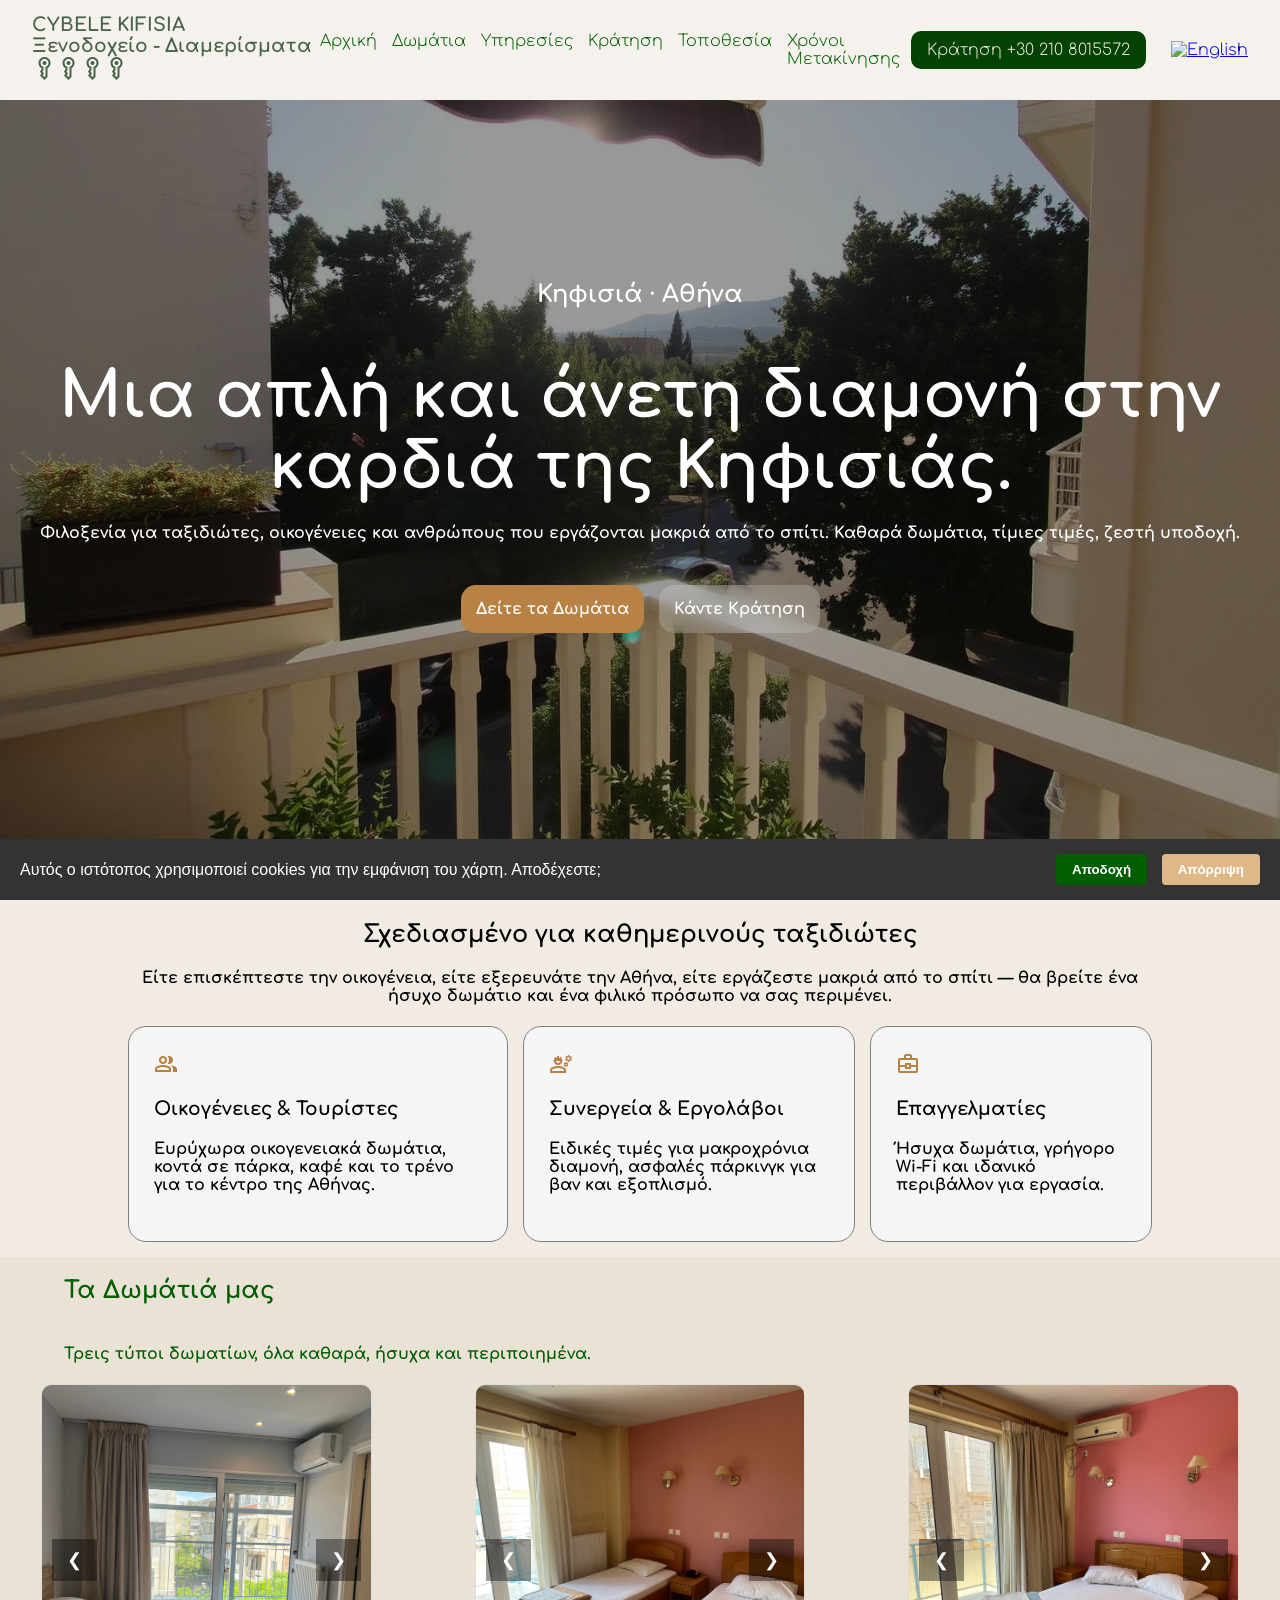
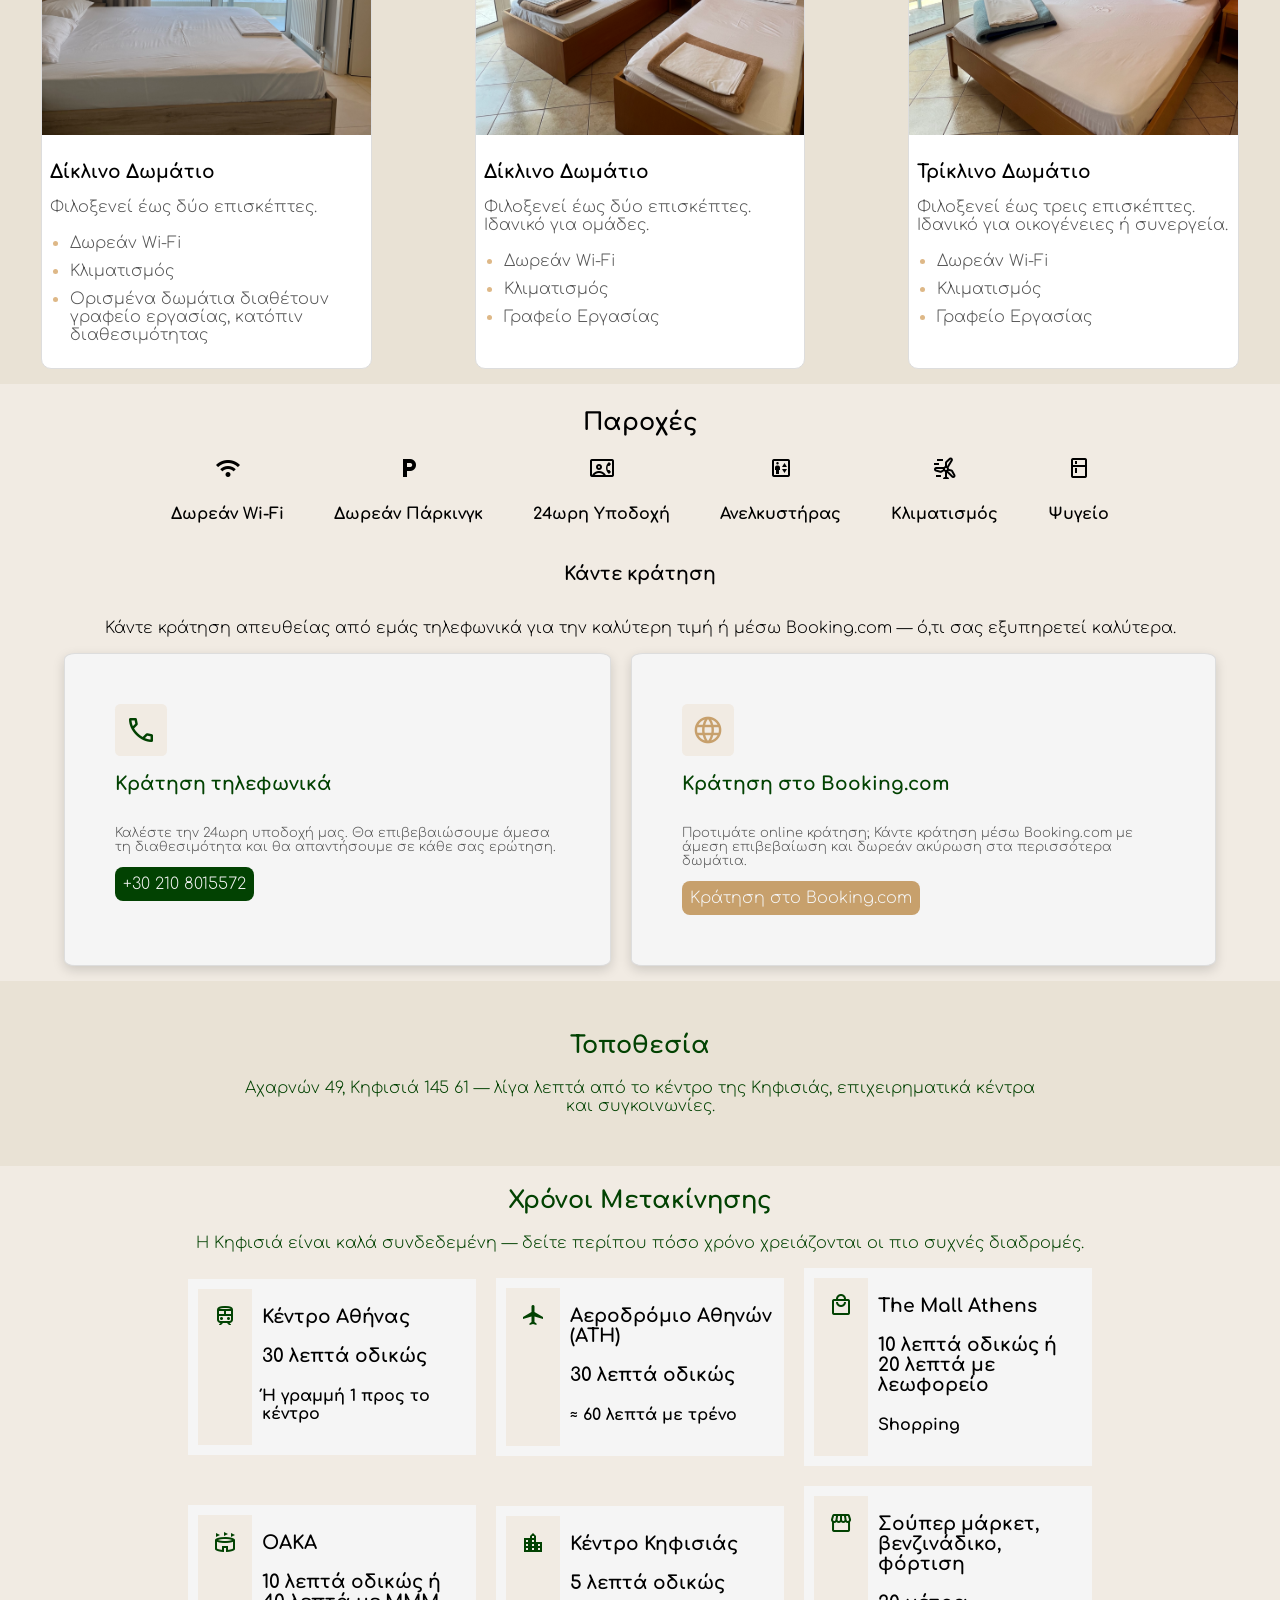
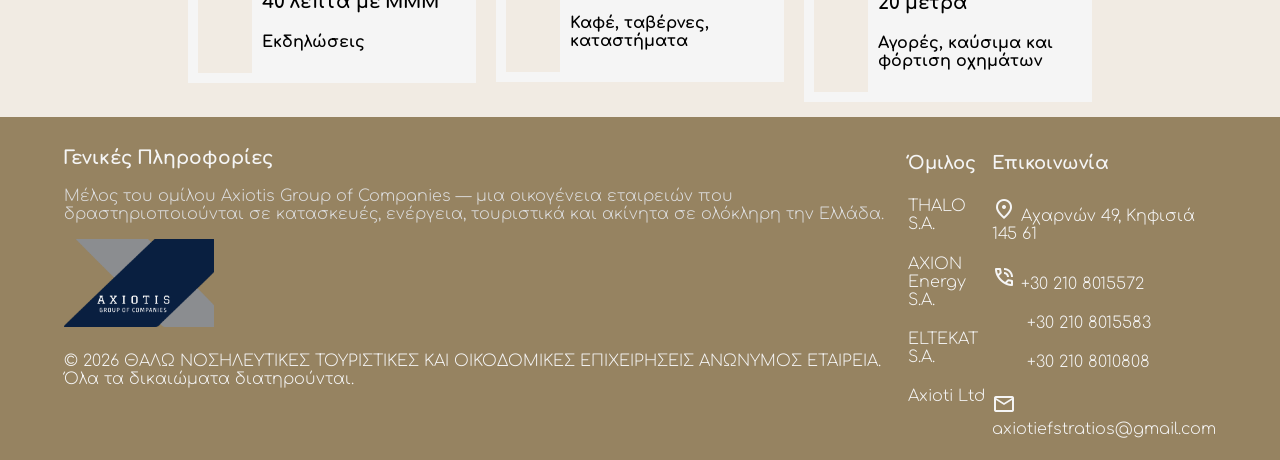
==== CybeleKifisiaHotelGr.html @ e36ff246 "lets see" ====
<!DOCTYPE html>
<html lang="el-GR">
    <head>
    <meta charset="UTF-8">
    <meta name="viewport" content="width=device-width, initial-scale=1.0">
    <title>CYBELE HOTEL KIFISIA</title>
    <link rel="stylesheet" href="style.css">
    <script src="script.js" defer></script>

    <link rel="stylesheet" href="https://fonts.googleapis.com/css2?family=Material+Symbols+Outlined:opsz,wght,FILL,GRAD@24,400,0,0&" />

    <link rel="preconnect" href="https://fonts.googleapis.com">
    <link rel="preconnect" href="https://fonts.gstatic.com" crossorigin>
    <link href="https://fonts.googleapis.com/css2?family=Comfortaa:wght@300..700&family=Maven+Pro:wght@400..900&family=Open+Sans:ital,wght@0,300..800;1,300..800&family=Play:wght@400;700&family=Share+Tech&display=swap" rel="stylesheet">
</head>


<body>

        <!--COOKIES-->
    <div id="cookie-banner">
        <span>Αυτός ο ιστότοπος χρησιμοποιεί cookies για την εμφάνιση του χάρτη. Αποδέχεστε;</span>
        <div class="cookie-buttons">
            <button id="accept-cookies">Αποδοχή</button>
            <button id="reject-cookies">Απόρριψη</button>
        </div>
    </div>

    <!--NAVBAR-->
    <nav class="navbar-cover">
        <div class="navbar">
            <div class="navbar-logo">
                <a href="CybeleKifisiaHotelGr.html">
                    <h3>CYBELE KIFISIA</h3>
                    <h3 class="service-title-navbar">Ξενοδοχείο - Διαμερίσματα
                    <span class="material-symbols-outlined">key_vertical</span><span class="material-symbols-outlined">key_vertical</span><span class="material-symbols-outlined">key_vertical</span><span class="material-symbols-outlined">key_vertical</span>
                    </h3>
                </a>
            </div>
            
            <button class="menu-toggle">☰</button>

            <div class="navbar-options">
                <a href="#home">Αρχική</a>
                <a href="#rooms">Δωμάτια</a>
                <a href="#amenities">Υπηρεσίες</a>
                <a href="#book">Κράτηση</a>
                <a href="#location">Τοποθεσία</a>
                <a href="#travel-times">Χρόνοι Μετακίνησης</a>
                
            </div>

            <div class="navbar-book">
                <a href="tel:+302108015572">Κράτηση +30 210 8015572</a>
            </div>
            <div class="navbar-book-phone">
                <a href="tel:+302108015572">Κράτηση τώρα 
                    +30 210
                    8015572
                </a>
            </div>
            <a href="CybeleKifisiaHotelEng.html"  class="nav-flag">
                <img src="https://flagcdn.com/gb.svg" width="30" alt="English">
            </a>
        </div>

    </nav>


    <!--HERO-->
    <section class="hero" id="home">

        <!-- Slides -->
        <div class="slide active" style="background-image: url('img/hero-balcony.jpg');"></div>
        <div class="slide" style="background-image: url('img/hero-street.jpg');"></div>
        <div class="slide" style="background-image: url('img/hero-lobby.jpg');"></div>

        <!-- Overlay -->
        <div class="overlay"></div>

        <!-- Content -->


        <div class="content">
            <div>
                <a href="CybeleKifisiaHotelEng.html"  class="nav-flag-hero">
                    <img src="https://flagcdn.com/gb.svg" width="30" alt="English">
                </a>
                <h2 class="service-title-hero">Ξενοδοχείο - Διαμερίσματα 
                    <span class="material-symbols-outlined">key_vertical</span><span class="material-symbols-outlined">key_vertical</span><span class="material-symbols-outlined">key_vertical</span><span class="material-symbols-outlined">key_vertical</span></h2>
                <h2 class="location-hero">Κηφισιά · Αθήνα</h2>
                <h1>Μια απλή και άνετη διαμονή στην καρδιά της Κηφισιάς.</h1>
                <h4>Φιλοξενία για ταξιδιώτες, οικογένειες και ανθρώπους που εργάζονται μακριά από το σπίτι. Καθαρά δωμάτια, τίμιες τιμές, ζεστή υποδοχή.</h4>
                <div class="hero-buttons">
                    <a href="#rooms"><h4 class="view-button">Δείτε τα Δωμάτια</h4></a>
                    <a href="#book"><h4 class="contact-button">Κάντε Κράτηση</h4></a>
                </div>
            </div>
        </div>

        <!-- Dots -->
        <div class="dots">
            <div class="dot active"></div>
            <div class="dot"></div>
            <div class="dot"></div>
        </div>


    </section>


    <!--CUSTOMER TYPES-->
    <section class="customer-type-cover">
        <div class="customer-type">
            <h1>Σχεδιασμένο για καθημερινούς ταξιδιώτες</h1>
            <h4>Είτε επισκέπτεστε την οικογένεια, είτε εξερευνάτε την Αθήνα, είτε εργάζεστε μακριά από το σπίτι — θα βρείτε ένα ήσυχο δωμάτιο και ένα φιλικό πρόσωπο να σας περιμένει.</h4>
            <div class="types">
                <div class="type">
                    <span class="material-symbols-outlined">group</span>
                    <h3>Οικογένειες & Τουρίστες</h3>
                    <h4>Ευρύχωρα οικογενειακά δωμάτια, κοντά σε πάρκα, καφέ και το τρένο για το κέντρο της Αθήνας.</h4>
                </div>
                <div class="type">
                    <span class="material-symbols-outlined">engineering</span>
                    <h3>Συνεργεία & Εργολάβοι</h3>
                    <h4>Ειδικές τιμές για μακροχρόνια διαμονή, ασφαλές πάρκινγκ για βαν και εξοπλισμό.</h4>
                </div>            
                <div class="type">
                    <span class="material-symbols-outlined">business_center</span>
                    <h3>Επαγγελματίες</h3>
                    <h4>Ήσυχα δωμάτια, γρήγορο Wi-Fi και ιδανικό περιβάλλον για εργασία.</h4>
                </div>
            </div>
        </div>
    </section>


    <!--ROOMS-->
    <section class="rooms-cover" id="rooms">
        <div class="rooms">
            <h1>Τα Δωμάτιά μας</h1>
            <h4>Τρεις τύποι δωματίων, όλα καθαρά, ήσυχα και περιποιημένα.</h4>
        </div>

        <div class="rooms-grid">
            <!--Single Room-->
            <div class="room-card">
                <div class="room-slider">
                    <div class="slides">
                        <img src="img/δικλινο_1/1.jpeg" class="room-slide active">
                        <img src="img/δικλινο_1/2.jpeg" class="room-slide">
                        <img src="img/δικλινο_1/3.jpeg" class="room-slide">
                        <img src="img/δικλινο_1/4.jpeg" class="room-slide">
                        <img src="img/δικλινο_1/5.jpeg" class="room-slide">
                        <img src="img/δικλινο_1/6.jpeg" class="room-slide">
                        <img src="img/δικλινο_1/7.jpeg" class="room-slide">
                        <img src="img/δικλινο_1/8.jpeg" class="room-slide">
                    </div>
                    <button class="prev">&#10094;</button>
                    <button class="next">&#10095;</button>
                </div>

                <div class="room-info">
                    <h3>Δίκλινο Δωμάτιο</h3>
                    <p>Φιλοξενεί έως δύο επισκέπτες.</p>
                    <ul>
                        <li>Δωρεάν Wi-Fi</li>
                        <li>Κλιματισμός</li>
                        <li>Ορισμένα δωμάτια διαθέτουν γραφείο εργασίας, κατόπιν διαθεσιμότητας</li>
                    </ul>
                </div>
            </div>

            <div class="room-card">
                <div class="room-slider">
                    <div class="slides">
                        <img src="img/δικλινο_2/1.jpeg" class="room-slide active">
                        <img src="img/δικλινο_2/2.jpeg" class="room-slide">
                        <img src="img/δικλινο_2/3.jpeg" class="room-slide">
                        <img src="img/δικλινο_2/4.jpeg" class="room-slide">
                        <img src="img/δικλινο_2/5.jpeg" class="room-slide">
                    </div>
                    <button class="prev">&#10094;</button>
                    <button class="next">&#10095;</button>
                </div>

                <div class="room-info">
                    <h3>Δίκλινο Δωμάτιο</h3>
                    <p>Φιλοξενεί έως δύο επισκέπτες.<br> Ιδανικό για ομάδες.</p>
                    <ul>
                        <li>Δωρεάν Wi-Fi</li>
                        <li>Κλιματισμός</li>
                        <li>Γραφείο Εργασίας</li>
                    </ul>
                </div>
            </div>

            <div class="room-card">
                <div class="room-slider">
                    <div class="slides">
                        <img src="img/τρικλινο/1.jpeg" class="room-slide active">
                        <img src="img/τρικλινο/2.jpeg" class="room-slide">
                        <img src="img/τρικλινο/3.jpeg" class="room-slide">
                        <img src="img/τρικλινο/4.png" class="room-slide">
                        <img src="img/τρικλινο/5.jpeg" class="room-slide">
                    </div>
                    <button class="prev">&#10094;</button>
                    <button class="next">&#10095;</button>
                </div>

                <div class="room-info">
                    <h3>Τρίκλινο Δωμάτιο</h3>
                    <p>Φιλοξενεί έως τρεις επισκέπτες.<br> Ιδανικό για οικογένειες ή συνεργεία.</p>
                    <ul>
                        <li>Δωρεάν Wi-Fi</li>
                        <li>Κλιματισμός</li>
                        <li>Γραφείο Εργασίας</li>
                    </ul>
                </div>
            </div>
        </div>


    </section>


    <!--FACILITIES-->
    <section class="facilities-cover" id="amenities">
        <div class="facilities-section">
            <h1>Παροχές</h1>
            <div class="facilities">
                <div class="facility">
                    <span class="material-symbols-outlined">wifi</span>
                    <h4>Δωρεάν Wi-Fi</h4>
                </div>
                <div class="facility">
                    <span class="material-symbols-outlined">local_parking</span>
                    <h4>Δωρεάν Πάρκινγκ</h4>
                </div>
                <div class="facility">
                    <span class="material-symbols-outlined">contact_phone</span>
                    <h4>24ωρη Υποδοχή</h4>
                </div>
                <div class="facility">
                    <span class="material-symbols-outlined">elevator</span>
                    <h4>Ανελκυστήρας</h4>
                </div>
                <div class="facility">
                    <span class="material-symbols-outlined">wind_power</span>
                    <h4>Κλιματισμός</h4>
                </div>
                <div class="facility">
                    <span class="material-symbols-outlined">Kitchen</span>
                    <h4>Ψυγείο</h4>
                </div>
            </div>
        </div>
    </section>

    <!--BOOK-->
    <section class="book-cover" id="book">
        <section class="book">
            <h1>Κάντε κράτηση</h1>
            <p>Κάντε κράτηση απευθείας από εμάς τηλεφωνικά για την καλύτερη τιμή ή μέσω Booking.com — ό,τι σας εξυπηρετεί καλύτερα.</p>
            <div class="book-methods">
                <div class="book-card">
                    <span class="material-symbols-outlined">call</span>
                    <h3>Κράτηση τηλεφωνικά</h3>
                    <p>Καλέστε την 24ωρη υποδοχή μας. Θα επιβεβαιώσουμε άμεσα τη διαθεσιμότητα και θα απαντήσουμε σε κάθε σας ερώτηση.</p>
                    <a href="tel:+302108015572" class="book-phone">+30 210 8015572</a>
                </div>

                <div class="book-card">
                    <span class="material-symbols-outlined" >language</span>
                    <h3>Κράτηση στο Booking.com</h3>
                    <p>Προτιμάτε online κράτηση; Κάντε κράτηση μέσω Booking.com με άμεση επιβεβαίωση και δωρεάν ακύρωση στα περισσότερα δωμάτια.</p>
                    <a target="_blank" class="book-booking" href="https://www.booking.com/hotel/gr/cybele-guest-accommodation.el.html?aid=356980&label=gog235jc-10CAsoXEIaY3liZWxlLWd1ZXN0LWFjY29tbW9kYXRpb25ICFgDaFyIAQGYATO4ARfIAQzYAQPoAQH4AQGIAgGoAgG4AvHgm9AGwAIB0gIkNTE0YTEwYTktZWIwYy00ZjcyLTgyM2UtOTE2NzI1ZGU3MjMy2AIB4AIB&sid=e7eefbcebe5aa698fd858aa5afda2d7b&dest_id=-814876&dest_type=city&dist=0&group_adults=2&group_children=0&hapos=1&hpos=1&no_rooms=1&req_adults=2&req_children=0&room1=A%2CA&sb_price_type=total&sr_order=popularity&srepoch=1778839684&srpvid=cd7f4739d3f50a84&type=total&ucfs=1&" >Κράτηση στο Booking.com</a>
                </div>
            </div>
        </section>
    </section>

    <!--LOCATION-->
    <section id="location" class="location-cover">
        <div class="location-header">
            <div class="location-text">
                <h1>Τοποθεσία</h1>
                <p>Αχαρνών 49, Κηφισιά 145 61 — λίγα λεπτά από το κέντρο της Κηφισιάς, επιχειρηματικά κέντρα και συγκοινωνίες.</p>
            </div>
        </div>

        <div class="location">
        </div>

    </section>

    <section class="travel-times-cover" id="travel-times">
        <div class="travel-times">
            <h1>Χρόνοι Μετακίνησης</h1>
            <p>Η Κηφισιά είναι καλά συνδεδεμένη — δείτε περίπου πόσο χρόνο χρειάζονται οι πιο συχνές διαδρομές.</p>

            <div class="travel-locations">
                <div class="travel-location">
                    <span class="material-symbols-outlined">train</span>
                    <div class="travel-locations-card">
                        <a target="_blank" href="https://maps.app.goo.gl/fe9G5Ex8qqWo8Cdy6"><h3 class="travel-locations-tile">Κέντρο Αθήνας</h3></a>
                        <h3 class="travel-locations-distance">30 λεπτά οδικώς</h3>
                        <h4 class="travel-locations-info">Ή γραμμή 1 προς το κέντρο</h4>
                    </div>
                </div>

                <div class="travel-location">
                    <span class="material-symbols-outlined">flight</span>
                    <div class="travel-locations-card">
                        <a target="_blank" href="https://maps.app.goo.gl/tPh2nZokvbVc3kj98"><h3 class="travel-locations-tile">Αεροδρόμιο Αθηνών (ATH)</h3></a>
                        <h3 class="travel-locations-distance">30 λεπτά οδικώς</h3>
                        <h4 class="travel-locations-info">≈ 60 λεπτά με τρένο</h4>
                    </div>
                </div>

                <div class="travel-location">
                    <span class="material-symbols-outlined">local_mall</span>
                    <div class="travel-locations-card">
                        <a target="_blank" href="https://maps.app.goo.gl/Kd9xThdhwYLfT7C97"><h3 class="travel-locations-tile">The Mall Athens</h3></a>
                        <h3 class="travel-locations-distance">10 λεπτά οδικώς ή 20 λεπτά με λεωφορείο</h3>
                        <h4 class="travel-locations-info">Shopping</h4>
                    </div>
                </div>

                <div class="travel-location">
                    <span class="material-symbols-outlined">stadium</span>
                    <div class="travel-locations-card">
                        <a target="_blank" href="https://maps.app.goo.gl/vYLkmyehugVMsqrg6"><h3 class="travel-locations-tile">OAKA</h3></a>
                        <h3 class="travel-locations-distance">10 λεπτά οδικώς ή 40 λεπτά με ΜΜΜ</h3>
                        <h4 class="travel-locations-info">Εκδηλώσεις</h4>
                    </div>
                </div>

                <div class="travel-location">
                    <span class="material-symbols-outlined">location_city</span>
                    <div class="travel-locations-card">
                        <a target="_blank" href="https://maps.app.goo.gl/24EiGMr7kwSePQdb8"><h3 class="travel-locations-tile">Κέντρο Κηφισιάς</h3></a>
                        <h3 class="travel-locations-distance">5 λεπτά οδικώς</h3>
                        <h4 class="travel-locations-info">Καφέ, ταβέρνες, καταστήματα</h4>
                    </div>
                </div>

                <div class="travel-location">
                    <span class="material-symbols-outlined">storefront</span>
                    <div class="travel-locations-card">
                        <h3 class="travel-locations-tile">Σούπερ μάρκετ, βενζινάδικο, φόρτιση</h3>
                        <h3 class="travel-locations-distance">20 μέτρα</h3>
                        <h4 class="travel-locations-info">Αγορές, καύσιμα και φόρτιση οχημάτων</h4>
                    </div>
                </div>
            </div>
        </div>
    </section>

    <!--FOOTER-->

    <footer class="footer-cover">
        <div class="footer" id="footer">
            <div class="footer-text">
                <h3>Γενικές Πληροφορίες</h3>
                <p>Μέλος του ομίλου Axiotis Group of Companies — μια οικογένεια εταιρειών που δραστηριοποιούνται σε κατασκευές, ενέργεια, τουριστικά και ακίνητα σε ολόκληρη την Ελλάδα.</p>
                <img src="img/Λογότυπο AxiotisGroup Ασημί.png">
                <h4 class="footer-rights">© 2026 ΘΑΛΩ ΝΟΣΗΛΕΥΤΙΚΕΣ ΤΟΥΡΙΣΤΙΚΕΣ ΚΑΙ ΟΙΚΟΔΟΜΙΚΕΣ ΕΠΙΧΕΙΡΗΣΕΙΣ ΑΝΩΝΥΜΟΣ ΕΤΑΙΡΕΙΑ. <br> Όλα τα δικαιώματα διατηρούνται.</h4>
            </div>

            <div class="footer-info">
                <h4 class="footer-title">Όμιλος </h4>
                <h4>THALO S.A.</h4>
                <h4>AXION Energy S.A.</h4>
                <h4>ELTEKAT S.A.</h4>
                <h4>Axioti Ltd</h4>
            </div>

            <div  class="footer-contact">
                <h4 class="footer-title">Επικοινωνία</h4>
                <a target="_blank" href="https://www.google.com/maps/place/Cybele+Guest+Accommodation/@38.0742446,23.7959846,17z/data=!3m1!4b1!4m9!3m8!1s0x14a19f3c76a57f2d:0x75dddb244b7ed359!5m2!4m1!1i2!8m2!3d38.0742446!4d23.7959846!16s%2Fg%2F11y9tyck5?entry=ttu&g_ep=EgoyMDI2MDUxMS4wIKXMDSoASAFQAw%3D%3D"><h4><span class="material-symbols-outlined">location_on</span>  Αχαρνών 49, Κηφισιά 145 61</h4></a>
                <a href="tel:+302108015572"><h4><span class="material-symbols-outlined">phone_in_talk</span>  +30 210 8015572</h4></a>
                <a href="tel:+302108015583"><h4>&nbsp;&nbsp;&nbsp;&nbsp;&nbsp;&nbsp;&nbsp;+30 210 8015583</h4></a>
                <a href="tel:+302108010808"><h4>&nbsp;&nbsp;&nbsp;&nbsp;&nbsp;&nbsp;&nbsp;+30 210 8010808</h4></a>
                <a href="mailto:axiotiefstratios@gmail.com"><h4><span class="material-symbols-outlined">mail</span>axiotiefstratios@gmail.com</h4></a>
            </div>
        </div>
    </footer>

  <script src="script.js"></script>

</body>
---- style.css ----
html {
    scroll-behavior: smooth;
}

body{
    margin: 0;
    padding: 0;

    font-family: "Comfortaa", sans-serif;
    font-optical-sizing: auto;
    font-weight: 300;
    font-style: normal;
}

html, body {
  width: 100%;
  overflow-x: hidden;
}

*,
*::before,
*::after {
    box-sizing: border-box;
}

#home, #rooms, #amenities, #book, #location, #travel-times{
    scroll-margin-top: 85px;
}

/*COOKIES*/
#cookie-banner{
    display: flex;
    justify-content: space-between;
    align-items: center;
    position: fixed;
    bottom: 0;
    left: 0;
    right: 0;
    background: #333;
    color: white;
    padding: 15px 20px;
    z-index: 9999;
    font-family: sans-serif;
}

#cookie-banner .cookie-buttons button{
    margin-left: 10px;
    padding: 8px 16px;
    border: none;
    cursor: pointer;
    font-weight: bold;
    border-radius: 4px;
}

#cookie-banner #accept-cookies{
    background-color: rgb(2, 94, 2);
    color: white;
}

#cookie-banner #accept-cookies:hover{
    background-color: rgb(9, 110, 9);
}

#cookie-banner #reject-cookies{
    background-color: burlywood;
    color: white;
}

#cookie-banner #reject-cookies:hover{
    background-color: rgb(243, 198, 146);

}

    /*BURGER*/
.menu-toggle{
    display:none;

}

/*NAVBAR*/

.navbar-cover{
    background-color: rgb(245, 241, 236);
    position: fixed;
    top: 0;
    left: 0;
    width: 100%;
    z-index: 900;
}

.navbar{
    width: 95%;
    margin: 0 auto;
    display: flex;
    align-items: center;
    gap: 25px;
    margin-top: 15px;
    margin-bottom: 15px;
}

.navbar-logo h3{
    margin: 0;
    line-height: 1.1;
}

.navbar-logo a{
    text-decoration: none;
    display: flex;
    flex-direction: column;
    font-weight: 100;
    color: rgb(73, 99, 73);
    white-space: pre-line;
}

.navbar-options{
    display: flex;
    flex-direction: row;
    gap: 15px;
    position: absolute;
    left: 50%;
    transform: translateX(-50%);
}

.navbar-options a{
    text-decoration: none;
    color: rgb(2, 94, 2);
}

.navbar-options a:hover{
    text-decoration: underline;
}

.navbar-book{
    margin-left: auto;
}

.navbar-book a{
    text-decoration: none;
    color: rgb(245, 238, 227);
    border-radius: 10px;
    padding: 10px 16px;
    background-color: rgb(2, 66, 2);
}

.navbar-book a:hover{
    background-color: rgb(68, 114, 68);
    transform: translateY(-2px);

}

.navbar-book-phone{
    display: none;
}

/*HERO*/
.hero {
  position: relative;
  width: 100%;
  height: 100vh;
  overflow: hidden;
  padding-top: 15px;
}

.nav-flag-hero{
    position: absolute;
    z-index: 1000;
    display: none;
    align-items: center;
    right: 50%;
}

.service-title-hero{
    display: none;
}

.slide {
  position: absolute;
  inset: 0;
  background-size: cover;
  background-position: center;
  opacity: 0;
  transition: opacity 1s ease-in-out;
}

.slide.active {
  opacity: 1;
}

/* Dark overlay */
.overlay {
  position: absolute;
  inset: 0;
  background: rgba(0,0,0,0.4);
  z-index: 1;
}

/* Hero content */
.content {
  position: relative;
  z-index: 2;
  height: 100%;
  display: flex;
  align-items: center;
  justify-content: center;
  color: white;
  text-align: center;
  padding: 20px;
}

.content h1 {
  font-size: 4rem;
  margin-bottom: 10px;
}

.content p {
  font-size: 1.2rem;
}

/* Dots */
.dots {
  position: absolute;
  bottom: 30px;
  left: 50%;
  transform: translateX(-50%);
  display: flex;
  gap: 12px;
  z-index: 3;
}

.dot {
  width: 14px;
  height: 14px;
  border-radius: 50%;
  background: rgba(255,255,255,0.5);
  cursor: pointer;
  transition: 0.3s;
}

.dot.active {
  background: white;
  transform: scale(1.2);
}

.hero-buttons{
    display: flex;
    justify-content: center;
    gap: 15px;
}

.hero-buttons a{
    text-decoration: none;
    color: white;
}

.view-button{
    border-radius: 15px;
    padding: 15px;
    background-color: rgb(184, 130, 68);
}

.contact-button{
    border-radius: 15px;
    padding: 15px;
    background: rgba(255, 255, 255, 0.2);
    backdrop-filter: blur(10px);
}


/*CUSTOMER TYPE*/

.customer-type-cover{
    background-color: rgb(241, 235, 227);
    padding-top: 1px;
    padding-bottom: 15px;
}

.customer-type{
    width: 80%;
    margin: 0 auto;
    justify-content: center;
    align-items: center;
    text-align: center;
}

.types{
    display: flex;
    gap: 15px;
    align-items: flex-start;
    text-align: start;
    border-radius: 18px;
}

.type{
    border: 1px solid grey;
    background-color: whitesmoke;

    padding: 25px;
    border-radius: 18px;
}

.type span{
    color: rgb(184, 130, 68);
}

/*ROOMS*/
.rooms-cover{
  background-color: rgb(233, 226, 213);
  padding-bottom: 15px;
}

.rooms{
  color: rgb(2, 94, 2);
    width: 90%;
    margin: 0 auto;
    display: flex;
    flex-direction: column;
}

.accommodation{
    color: burlywood;
}

.room-text{
    color: gray;
    text-align: center;
}

.rooms-grid{
    display: grid;
    grid-template-columns: repeat(3, 1fr);
    gap: 20px;
    
}


.room-card {
    width: 80%;
    margin:0 auto;
    height: auto;
    border: 1px solid #dddddd;
    border-radius: 10px;
    overflow: hidden;
    background: white;
}

/* Slider */
.room-slider {
    position: relative;
    width: 100%;
    height: 350px;
    overflow: hidden;
}

.room-slider img {
    width: 100%;
    height: 350px;
    object-fit: cover;
    display: none;
}

.room-slider img.active {
    display: block;
}

.prev { left: 10px; }
.next { right: 10px; }

.prev:hover, .next:hover {
    background-color: rgba(0,0,0,0.7);
}

/* Arrows */
.prev, .next {
    position: absolute;
    top: 50%;
    transform: translateY(-50%);
    background-color: rgba(0,0,0,0.4);
    color: white;
    border: none;
    padding: 10px 15px;
    cursor: pointer;
    font-size: 18px;
    z-index: 100;
}

/*all in room info goes left*/
.room-info {
    text-align: left;
    padding: 8px;
}

.room-info h3 {
    margin-bottom: 10px;
    font-weight: bold;
}

.room-info p{
    color: #555;
    margin-bottom: 15px;
}

.room-info ul {
    padding-left: 20px;
    color: #555;
}

.room-info li {
    margin-bottom: 8px;
    color: #555;
}

/*color for bullets*/
.room-info li::marker{
    color: burlywood;
    font-size: 1.1em;
}


/*FACILITIES*/
.facilities-cover{
  background-color: rgb(241, 235, 227);
  padding-top: 5px;
}
.facilities-section{
  width: 90%;
  margin: 0 auto;
    align-items: center;
    text-align: center;
    justify-content: center;
}

.facilities{
  display: flex;
  gap: 50px;
  justify-content: center;
  flex: 1;
}


/*BOOK*/

.book-cover{
    background-color: rgb(241, 235, 227);
    padding-top: 1px;
    padding-bottom: 15px;
}

.book{
    width: 90%;
    margin: 0 auto;
    display: flex;
    flex-direction: column;
    text-align: center;
    justify-content: center;
    align-items: center;
}

.book-methods{
    display: flex;
    gap:20px;
}

.book-card{
    background-color: whitesmoke;
    box-sizing: border-box;
    padding: 50px;
    display: flex;
    flex-direction: column;
    align-items: flex-start;
    color: rgb(2, 66, 2);
    border-radius: 2%;
    border: 1px solid #ddd;
    box-shadow: 0 4px 12px rgba(0, 0, 0, 0.15);
}

.book-card span{
    background-color: rgb(241, 235, 227);
    box-sizing: border-box;
    padding: 10px;
    font-size: xx-large;
    border-radius: 10%;
}

.book-card:nth-child(2) .material-symbols-outlined {
  color: rgb(199, 160, 108);
}

.book-card p{
    font-size: small;
    white-space: pre-line;
    text-align: left;
    color: #555;
}

.book-card a{
    text-decoration: none;
    box-sizing: border-box;
    padding: 8px;
    border-radius: 8px; 
    color: whitesmoke;
}

.book-phone{
    background-color: rgb(2, 66, 2);
}

.book-phone:hover{
    background-color: rgb(62, 116, 62);
}

.book-booking{
    background-color:rgb(199, 160, 108);
}

.book-booking:hover{
    background-color:rgb(219, 186, 143);
}


/*LOCATION*/
.location-cover{
    padding-bottom: 1px;
}

/*LOCATION HEADER*/
.location-header{
    margin: 50px auto;
    max-width: 800px;
    text-align: center;
    color: rgb(2, 66, 2);
}


/*LOCATION MAP*/
.location-cover{
    background-color: rgb(233, 226, 213);
    color: white;
    padding-top: 1px;
}


.loc-line{
    margin-top: 15px;
    color: burlywood;
    font-weight: bold;
    padding-top: 20px;
    margin-top: 0;
}
.location {
    margin: 50px auto;
    max-width: 1000px;
    text-align: center;
}

.location iframe {
    width: 100%;
    height: 450px;
    border: 0;
}





/*TRAVEL TIMES*/

.travel-times-cover{
    padding-top: 1px;
    padding-bottom: 15px;
    background-color: rgb(241, 235, 227);
}

.travel-times{
    width: 90%;
    margin: 0 auto;
    align-items: center;
    justify-content: center;
    text-align: center;
    color: rgb(2, 66, 2)
}

.travel-locations{
    display: flex;
    text-align: center;
    align-items: center;
    justify-content: center;
    flex-wrap: wrap;
    gap: 20px;
}

.travel-location{
    width: calc(25%);
    background: whitesmoke;
    padding: 10px;
    box-sizing: border-box;
    display: flex;
    gap: 10px;
    text-align: left;
}

.travel-location span{
    padding: 15px;
    background-color: rgb(241, 235, 227);
    color: rgb(2, 66, 2);
}

.travel-locations-card{
    color:black;
}

.travel-locations-card a{
    text-decoration: none;
    color: black;
}

.travel-locations-card a:hover{
    text-decoration: underline;
}

.travel-location-phone{
    display: none;
}

/*FOOTER*/
.footer-cover{
    background-color: rgb(150, 131, 97);
    padding-top: 1%;
}

.footer{
    width: 90%;
    margin: 0 auto;
    display: flex;
    
}

.footer a{
    text-decoration: none;
}

.footer a:hover{
    color: whitesmoke;
    text-decoration: underline;
}

.footer h4{
    color: whitesmoke;
    font-weight: 100;
}



/*FOOTER-TEXT*/
.footer-text h3{
    color: whitesmoke;
}

.footer-text p{
    color: gainsboro;
}

.footer-text img{
    width: 150px;
    height: auto;
}

/*FOOTER-INFO*/


.footer-title{
    color: whitesmoke !important;
    font-weight: 800 !important;
    font-size: large;
    font-weight: bold;
}


@media (max-width: 768px) {

    .hero {
        height: 140vh;
    }
    .content h1 {
        font-size: 2.5rem;
    }

    .content p {
        font-size: 1rem;
    }

    .service-title-hero{
        white-space: pre-line;
        display: block;
        padding-top: 15px;
    }

    .service-title-navbar{
        display: none;
    }

    .nav-flag-hero{
        display: block;
    }
    .navbar {
        position: relative;
        width: 100%;
        display: flex;
        flex-direction: row;
        flex: 1;
    }

    .location-hero{
        display: none;
    }

    .menu-toggle {
        display: block;
        position: relative;
        z-index: 9999;
        font-size:28px;
        cursor:pointer;
        right: 10%;
        justify-content: center;
        align-items: center;
        background:none;
        border:none;
    }

    .navbar.active .navbar-options {
        display: flex;
    }

   .navbar-options {
        display: none;
        flex-direction: column;
        position: absolute;
        top: 100px;
        width: 100%;
        background-color: rgb(241, 235, 227);
        gap: 0px;
        align-items: flex-end;
    }
    
    .navbar-options a{
        display: block;
        width: 100%;
        padding: 15px;
        text-align: right;
    }

    .nav-flag{
        display: none;
    }

    .navbar-book{
        display: none;
    }

    .navbar-book-phone{
        margin-left: auto;
        margin-right: 3px;
        border-radius: 12px;
        background-color: rgb(184, 130, 68);
        transition: all 0.3s ease;
        display: flex;
        align-items: flex-start; 
        padding: 6px 6px;
    }

    .navbar-book-phone a{
        text-decoration: none;
        color: whitesmoke;
        white-space: pre-line;
        align-items: center;
        text-align: center;
    }

    .types{
        display: flex;
        flex-direction: column;
    }

    .rooms-grid{
        display: flex;
        flex-direction: column;
    }

    .room-card{
        width: 98%;
    }

    .facilities{
        display: grid;
        grid-template-columns: repeat(2, 1fr);
        gap: 10px;
    }

    .book-methods{
        display: flex;
        flex-direction: column;
    }

    .travel-locations{
        display: none;
    }

    .travel-location-phone{
        display: block;        
        background: whitesmoke;
        padding: 10px;
        box-sizing: border-box;
        text-align: left;
    }

    .travel-location-phone span{
        padding: 15px;
        background-color: rgb(241, 235, 227);
        color: rgb(2, 66, 2);
    }

    .travel-location-phone a{
        text-decoration: none;
        color: black;
    }

    .footer {
        flex-direction: column;
        width: 100%;
        flex-wrap: wrap;
    }

    .footer > div {
        width: 100%;
    }

    .footer > div{
    min-width: 0;
    }

    .footer{
        width: 95%;
        margin: 0 auto;
    }

    #home, #rooms, #amenities, #book, #location, #travel-times{
        scroll-margin-top: 100px;
    }   

    html[lang="el-GR"] .hero {
        padding-top: 100px;
    }

}
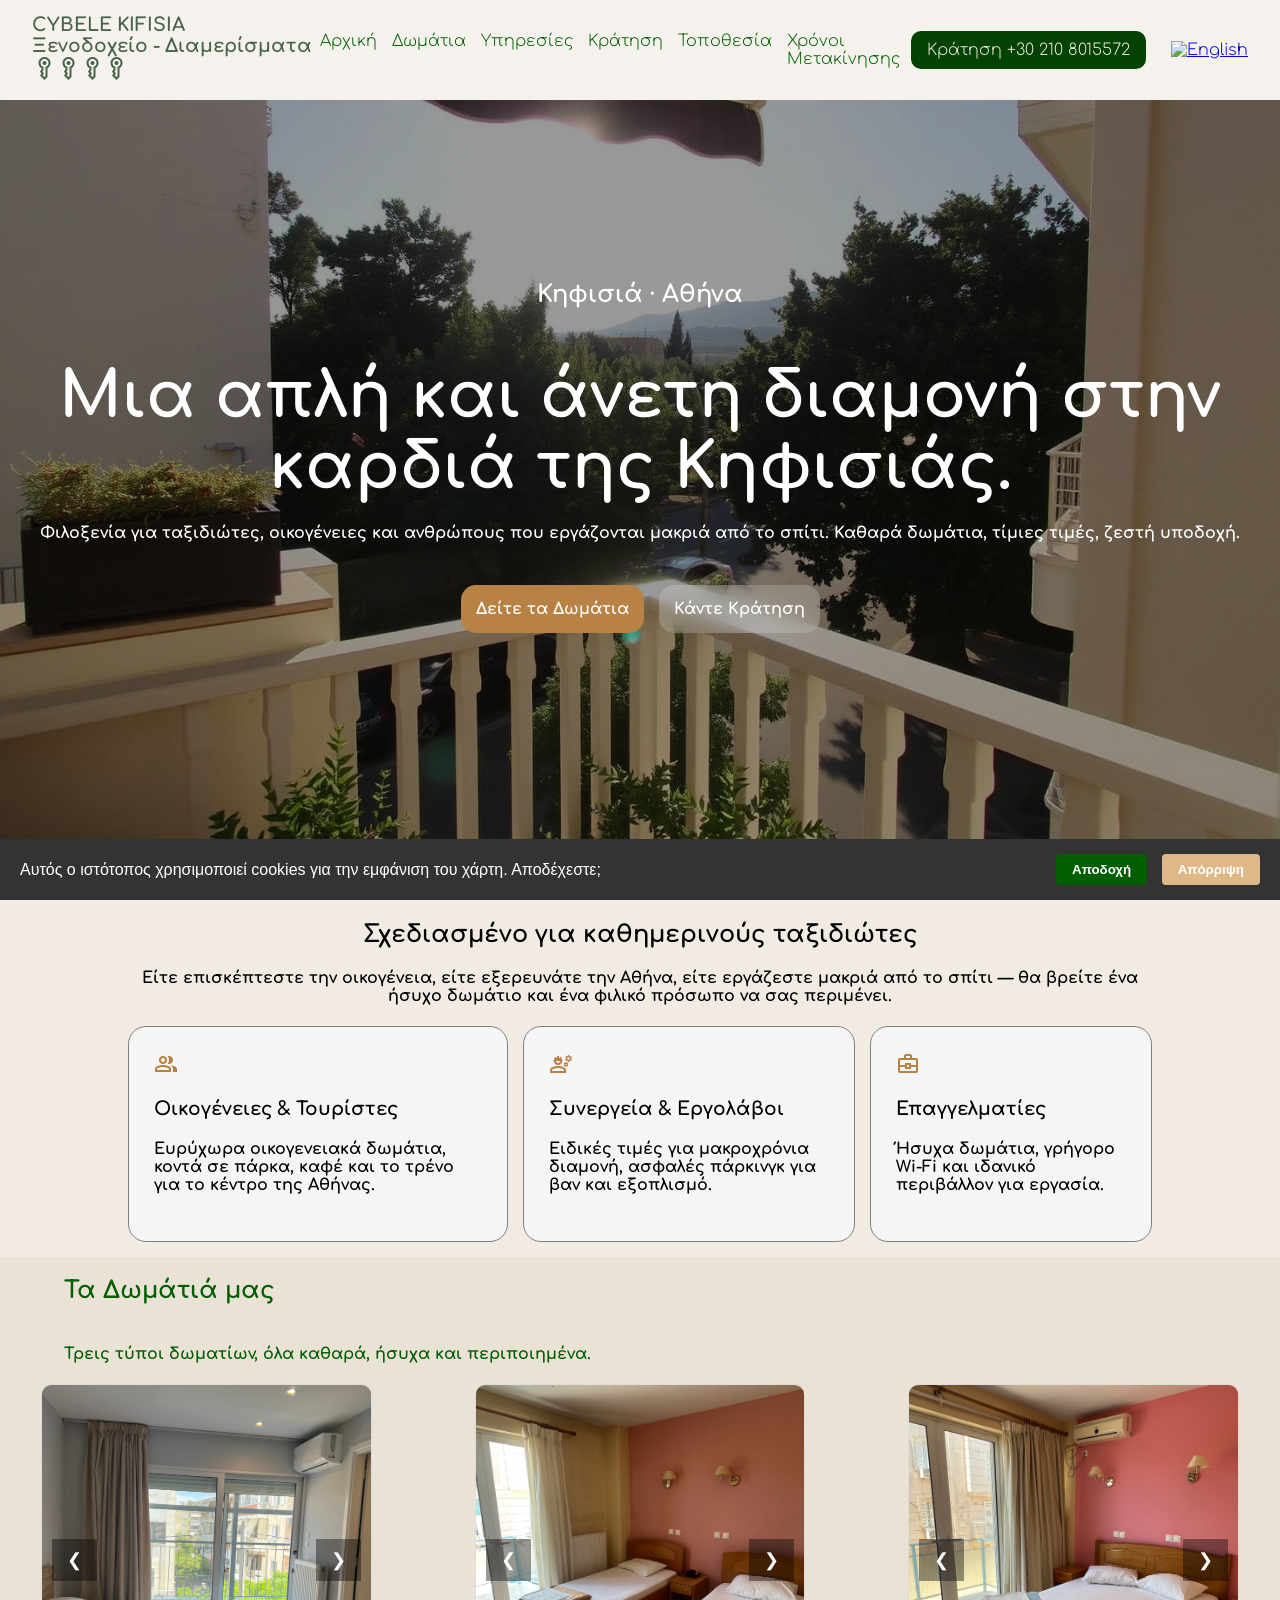
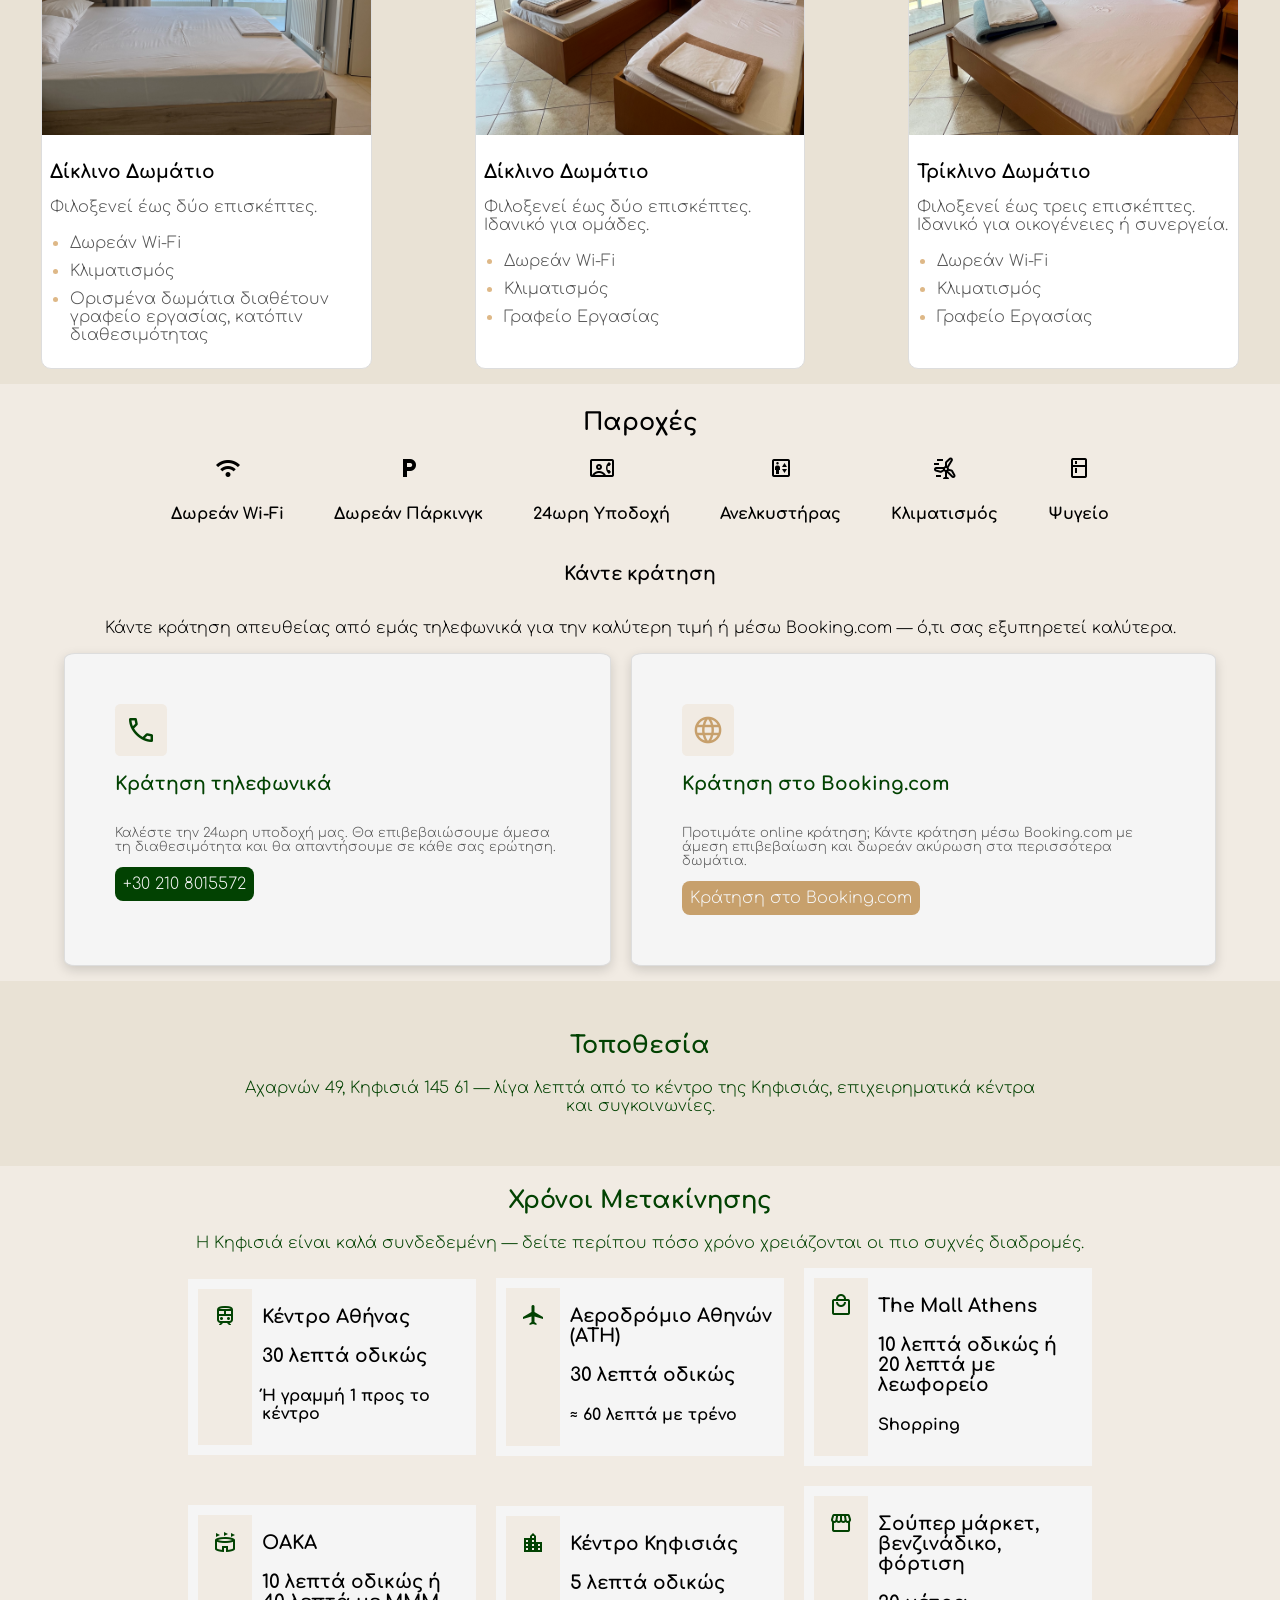
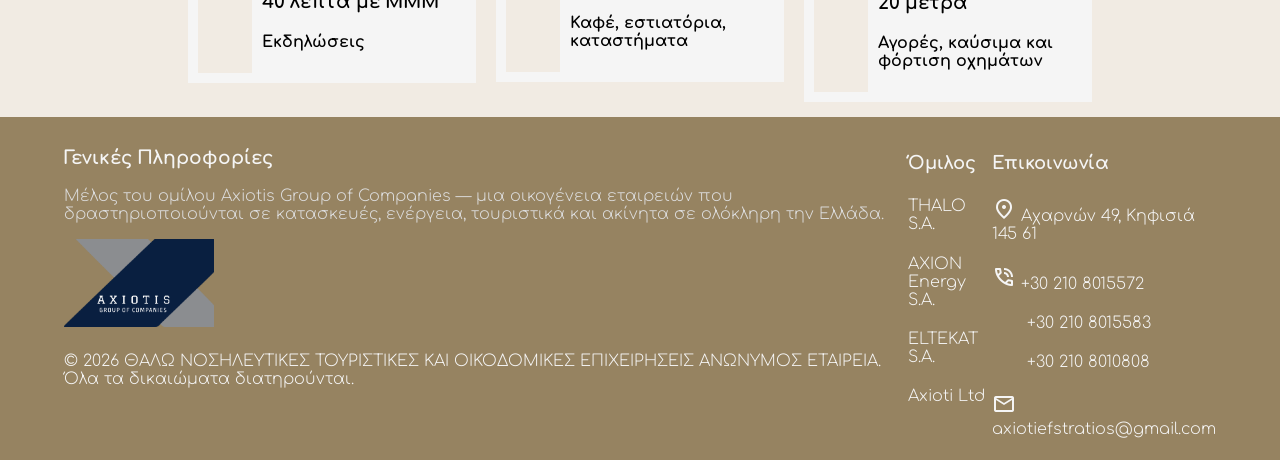
==== commit 94269fdb: "minus changes" ====
--- a/CybeleKifisiaHotelGr.html
+++ b/CybeleKifisiaHotelGr.html
@@ -3,6 +3,8 @@
     <head>
     <meta charset="UTF-8">
     <meta name="viewport" content="width=device-width, initial-scale=1.0">
+    <meta name="description" content="Economy Hotel in Athens Kifisia. Simple rooms, free WiFi, parking.">
+
     <title>CYBELE HOTEL KIFISIA</title>
     <link rel="stylesheet" href="style.css">
     <script src="script.js" defer></script>
@@ -12,6 +14,18 @@
     <link rel="preconnect" href="https://fonts.googleapis.com">
     <link rel="preconnect" href="https://fonts.gstatic.com" crossorigin>
     <link href="https://fonts.googleapis.com/css2?family=Comfortaa:wght@300..700&family=Maven+Pro:wght@400..900&family=Open+Sans:ital,wght@0,300..800;1,300..800&family=Play:wght@400;700&family=Share+Tech&display=swap" rel="stylesheet">
+    <script type="application/ld+json">
+        {
+        "@context": "https://schema.org",
+        "@type": "Hotel",
+        "name": "Hotel Cybele Kifisia",
+        "address": {
+            "@type": "Hotel",
+            "addressLocality": "Athens Kifisia",
+            "addressCountry": "GR"
+        }
+        }
+    </script>
 </head>
 
 
@@ -73,7 +87,7 @@
         <!-- Slides -->
         <div class="slide active" style="background-image: url('img/hero-balcony.jpg');"></div>
         <div class="slide" style="background-image: url('img/hero-street.jpg');"></div>
-        <div class="slide" style="background-image: url('img/hero-lobby.jpg');"></div>
+        <div class="slide" style="background-image: url('img/kifisia_road.png');"></div>
 
         <!-- Overlay -->
         <div class="overlay"></div>
@@ -147,14 +161,14 @@
             <div class="room-card">
                 <div class="room-slider">
                     <div class="slides">
-                        <img src="img/δικλινο_1/1.jpeg" class="room-slide active">
-                        <img src="img/δικλινο_1/2.jpeg" class="room-slide">
-                        <img src="img/δικλινο_1/3.jpeg" class="room-slide">
-                        <img src="img/δικλινο_1/4.jpeg" class="room-slide">
-                        <img src="img/δικλινο_1/5.jpeg" class="room-slide">
-                        <img src="img/δικλινο_1/6.jpeg" class="room-slide">
-                        <img src="img/δικλινο_1/7.jpeg" class="room-slide">
-                        <img src="img/δικλινο_1/8.jpeg" class="room-slide">
+                        <img src="img/δικλινο_1/1.jpeg" class="room-slide active" alt="Διπλο δωματιο στην Κηφισιά Αθήνα">
+                        <img src="img/δικλινο_1/2.jpeg" class="room-slide" alt="Διπλο δωματιο στην Κηφισιά Αθήνα">
+                        <img src="img/δικλινο_1/3.jpeg" class="room-slide" alt="Διπλο δωματιο στην Κηφισιά Αθήνα">
+                        <img src="img/δικλινο_1/4.jpeg" class="room-slide" alt="Διπλο δωματιο στην Κηφισιά Αθήνα">
+                        <img src="img/δικλινο_1/5.jpeg" class="room-slide" alt="Διπλο δωματιο στην Κηφισιά Αθήνα">
+                        <img src="img/δικλινο_1/6.jpeg" class="room-slide" alt="Διπλο δωματιο στην Κηφισιά Αθήνα">
+                        <img src="img/δικλινο_1/7.jpeg" class="room-slide" alt="Διπλο δωματιο στην Κηφισιά Αθήνα">
+                        <img src="img/δικλινο_1/8.jpeg" class="room-slide" alt="Διπλο δωματιο στην Κηφισιά Αθήνα">
                     </div>
                     <button class="prev">&#10094;</button>
                     <button class="next">&#10095;</button>
@@ -174,11 +188,11 @@
             <div class="room-card">
                 <div class="room-slider">
                     <div class="slides">
-                        <img src="img/δικλινο_2/1.jpeg" class="room-slide active">
-                        <img src="img/δικλινο_2/2.jpeg" class="room-slide">
-                        <img src="img/δικλινο_2/3.jpeg" class="room-slide">
-                        <img src="img/δικλινο_2/4.jpeg" class="room-slide">
-                        <img src="img/δικλινο_2/5.jpeg" class="room-slide">
+                        <img src="img/δικλινο_2/1.jpeg" class="room-slide active" alt="Διπλο δωματιο στην Κηφισιά Αθήνα">
+                        <img src="img/δικλινο_2/2.jpeg" class="room-slide" alt="Διπλο δωματιο στην Κηφισιά Αθήνα">
+                        <img src="img/δικλινο_2/3.jpeg" class="room-slide" alt="Διπλο δωματιο στην Κηφισιά Αθήνα">
+                        <img src="img/δικλινο_2/4.jpeg" class="room-slide" alt="Διπλο δωματιο στην Κηφισιά Αθήνα">
+                        <img src="img/δικλινο_2/5.jpeg" class="room-slide" alt="Διπλο δωματιο στην Κηφισιά Αθήνα">
                     </div>
                     <button class="prev">&#10094;</button>
                     <button class="next">&#10095;</button>
@@ -198,11 +212,11 @@
             <div class="room-card">
                 <div class="room-slider">
                     <div class="slides">
-                        <img src="img/τρικλινο/1.jpeg" class="room-slide active">
-                        <img src="img/τρικλινο/2.jpeg" class="room-slide">
-                        <img src="img/τρικλινο/3.jpeg" class="room-slide">
-                        <img src="img/τρικλινο/4.png" class="room-slide">
-                        <img src="img/τρικλινο/5.jpeg" class="room-slide">
+                        <img src="img/τρικλινο/1.jpeg" class="room-slide active"  alt="Τριπλο δωματιο στην Κηφισιά Αθήνα">
+                        <img src="img/τρικλινο/2.jpeg" class="room-slide"  alt="Τριπλο δωματιο στην Κηφισιά Αθήνα">
+                        <img src="img/τρικλινο/3.jpeg" class="room-slide"  alt="Τριπλο δωματιο στην Κηφισιά Αθήνα">
+                        <img src="img/τρικλινο/4.png" class="room-slide"  alt="Τριπλο δωματιο στην Κηφισιά Αθήνα">
+                        <img src="img/τρικλινο/5.jpeg" class="room-slide"  alt="Τριπλο δωματιο στην Κηφισιά Αθήνα">
                     </div>
                     <button class="prev">&#10094;</button>
                     <button class="next">&#10095;</button>
@@ -341,7 +355,7 @@
                     <div class="travel-locations-card">
                         <a target="_blank" href="https://maps.app.goo.gl/24EiGMr7kwSePQdb8"><h3 class="travel-locations-tile">Κέντρο Κηφισιάς</h3></a>
                         <h3 class="travel-locations-distance">5 λεπτά οδικώς</h3>
-                        <h4 class="travel-locations-info">Καφέ, ταβέρνες, καταστήματα</h4>
+                        <h4 class="travel-locations-info">Καφέ, εστιατόρια, καταστήματα</h4>
                     </div>
                 </div>
 
